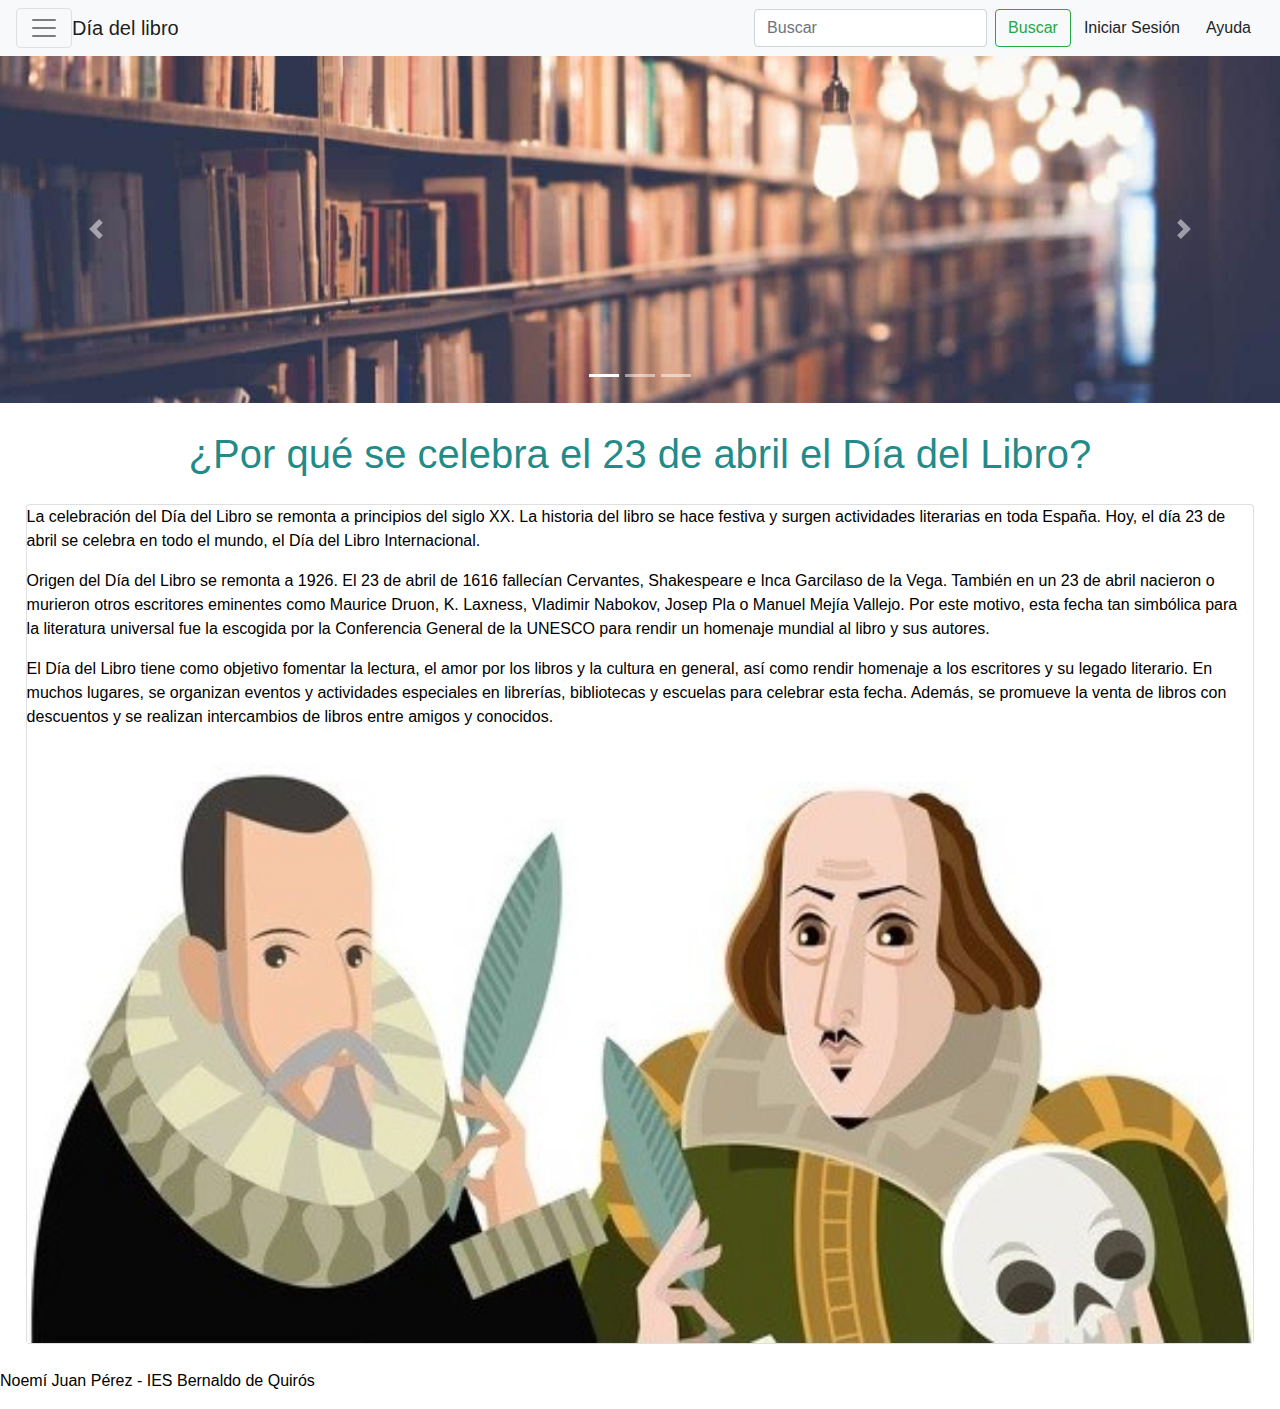
==== index.html @ b271fe77 "Primera subida pagina web" ====
<!DOCTYPE html>
<html lang="es">

<head>
    <meta charset="UTF-8">
    <title>Día del Libro</title>
    <link rel="stylesheet" href="https://cdn.jsdelivr.net/npm/bootstrap@4.3.1/dist/css/bootstrap.min.css"
        integrity="sha384-ggOyR0iXCbMQv3Xipma34MD+dH/1fQ784/j6cY/iJTQUOhcWr7x9JvoRxT2MZw1T" crossorigin="anonymous">
        <link rel="stylesheet" href="css.css">
    <script src="https://code.jquery.com/jquery-3.6.3.js"></script>
    <script>
        $(document).ready(function () {

            $("#iniciar").click(function (event) {
                location.href = "login.html";
            });
        });
    </script>

</head>

<body>
    <div class="pos-f-t">
        <nav class="navbar  navbar-light bg-light navbar-fixed-top">
            <button class="navbar-toggler" type="button" data-toggle="collapse"
                data-target="#navbarToggleExternalContent" aria-controls="navbarToggleExternalContent"
                aria-expanded="false" aria-label="Toggle navigation">
                <span class="navbar-toggler-icon"></span>
            </button>
            <a class="navbar-brand" href="index.html">Día del libro</a>
            <ul class="navbar-nav mr-auto">

            </ul>
            <form class="form-inline my-2 my-lg-0">
                <input class="form-control mr-sm-2" type="search" placeholder="Buscar" aria-label="Buscar">
                <button class="btn btn-outline-success my-2 my-sm-0" type="submit">Buscar</button>
                <button type="button" class="btn btn-light" id="iniciar">Iniciar Sesión</button>
                <button type="button" class="btn btn-light">Ayuda</button>
            </form>
            <div class="collapse navbar-collapse" id="navbarToggleExternalContent">
                <ul class="nav flex-column">
                    <li class="nav-item">
                        <a class="nav-link active" href="audio.html">Audiolibros, postcast y canales de lectura</a>
                    </li>
                    <li class="nav-item">
                        <a class="nav-link active" href="iniciativa.html">Iniciativas para fomentar la lectura</a>
                    </li>
                    <li class="nav-item">
                        <a class="nav-link active" href="adaptacion.html">Adaptación para personas con discapacidad</a>
                    </li>
                    <li class="nav-item">
                        <a class="nav-link active" href="donativos.html">Donativos de libros</a>
                    </li>
                    <li class="nav-item">
                        <a class="nav-link active" href="concursos.html">Concurso de carteles, poesía, relatos
                            cortos</a>
                    </li>
                    <li class="nav-item">
                        <a class="nav-link active" href="libros.html">Libros más vendidos, mejor valorados y más
                            premiados</a>
                    </li>
                    <li class="nav-item">
                        <a class="nav-link active" href="cafes.html">Cafés-Librerías</a>
                    </li>
                </ul>
            </div>
    </div>
    </nav>
    </div>
    <div id="carouselExampleIndicators" class="carousel slide" data-ride="carousel">
        <ol class="carousel-indicators">
            <li data-target="#carouselExampleIndicators" data-slide-to="0" class="active"></li>
            <li data-target="#carouselExampleIndicators" data-slide-to="1"></li>
            <li data-target="#carouselExampleIndicators" data-slide-to="2"></li>
        </ol>
        <div class="carousel-inner">
            <div class="carousel-item active">
                <img class="d-block w-100" src="imagenes/imagen2.jpg" alt="First slide">
            </div>
            <div class="carousel-item">
                <img class="d-block w-100" src="imagenes/imagen2.jpg" alt="Second slide">
            </div>
            <div class="carousel-item">
                <img class="d-block w-100" src="imagenes/imagen2.jpg" alt="Third slide">
            </div>
        </div>
        <a class="carousel-control-prev" href="#carouselExampleIndicators" role="button" data-slide="prev">
            <span class="carousel-control-prev-icon" aria-hidden="true"></span>
            <span class="sr-only">Previous</span>
        </a>
        <a class="carousel-control-next" href="#carouselExampleIndicators" role="button" data-slide="next">
            <span class="carousel-control-next-icon" aria-hidden="true"></span>
            <span class="sr-only">Next</span>
        </a>

    </div>
        <h1>¿Por qué se celebra el 23 de abril el Día del Libro?</h1>
        <div class="card margin">
        <p>La celebración del Día del Libro se remonta a principios del siglo XX. La historia del libro se hace festiva
            y surgen actividades literarias en toda España. Hoy, el día 23 de abril se celebra en todo el mundo, el Día
            del Libro Internacional.</p>
        <p> Origen del Día del Libro se remonta a 1926. El 23 de abril de 1616 fallecían Cervantes, Shakespeare e
            Inca Garcilaso de la Vega. También en un 23 de abril nacieron o murieron otros escritores eminentes como
            Maurice Druon, K. Laxness, Vladimir Nabokov, Josep Pla o Manuel Mejía Vallejo. Por este motivo, esta fecha
            tan simbólica para la literatura universal fue la escogida por la Conferencia General de la UNESCO para
            rendir un homenaje mundial al libro y sus autores.</p>
        <p>El Día del Libro tiene como objetivo fomentar la lectura, el amor por los libros y la cultura en general,
            así como rendir homenaje a los escritores y su legado literario. En muchos lugares, se organizan eventos y
            actividades especiales en librerías, bibliotecas y escuelas para celebrar esta fecha. Además, se promueve la
            venta de libros con descuentos y se realizan intercambios de libros entre amigos y conocidos.
        </p>
        <img  src="imagenes/cys.jpg" alt="escritor">
    </div>
    <div id="#content"></div>
    <script src="https://code.jquery.com/jquery-3.3.1.slim.min.js"
        integrity="sha384-q8i/X+965DzO0rT7abK41JStQIAqVgRVzpbzo5smXKp4YfRvH+8abtTE1Pi6jizo"
        crossorigin="anonymous"></script>
    <script src="https://cdn.jsdelivr.net/npm/popper.js@1.14.7/dist/umd/popper.min.js"
        integrity="sha384-UO2eT0CpHqdSJQ6hJty5KVphtPhzWj9WO1clHTMGa3JDZwrnQq4sF86dIHNDz0W1"
        crossorigin="anonymous"></script>
    <script src="https://cdn.jsdelivr.net/npm/bootstrap@4.3.1/dist/js/bootstrap.min.js"
        integrity="sha384-JjSmVgyd0p3pXB1rRibZUAYoIIy6OrQ6VrjIEaFf/nJGzIxFDsf4x0xIM+B07jRM"
        crossorigin="anonymous"></script>
</body>
<footer>
    <p>Noemí Juan Pérez - IES Bernaldo de Quirós</p>
</footer>
</html>
---- css.css ----
body {
  font-family: Arial, Helvetica, sans-serif;
  color: black;
}
h1 {
    color: rgba(19, 132, 130, 0.946);
  text-align: center;
  margin: revert;
}
.margin {
  margin: 2%;
}

.item-menu{
    color: rgba(47, 125, 150, 0.946) !important;
}

.centrar-audio{
    margin-left: 9%;
}

.transparent-bar{
    opacity: 0.6;
}
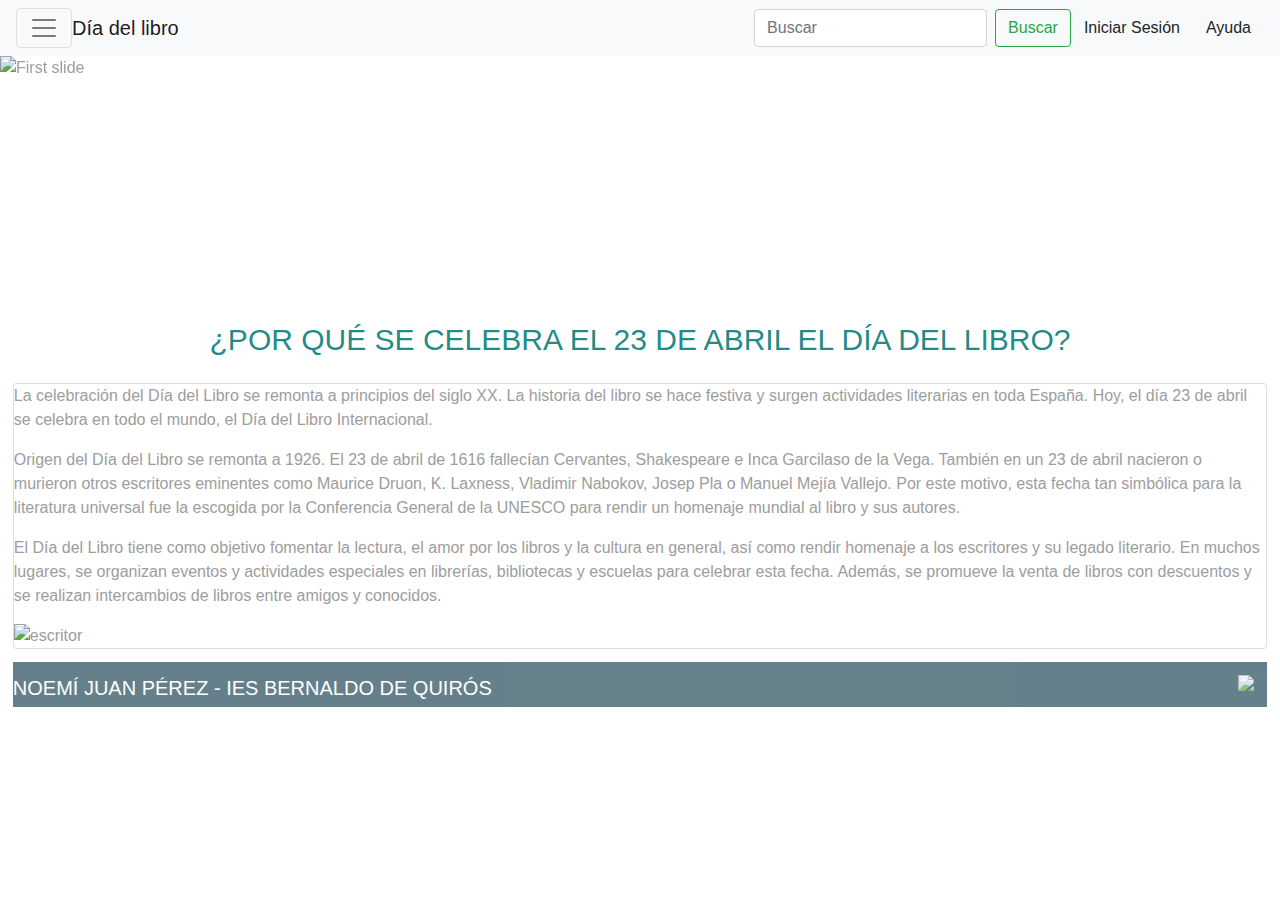
==== commit 0697e121: "Add files via upload" ====
--- a/index.html
+++ b/index.html
@@ -6,13 +6,13 @@
     <title>Día del Libro</title>
     <link rel="stylesheet" href="https://cdn.jsdelivr.net/npm/bootstrap@4.3.1/dist/css/bootstrap.min.css"
         integrity="sha384-ggOyR0iXCbMQv3Xipma34MD+dH/1fQ784/j6cY/iJTQUOhcWr7x9JvoRxT2MZw1T" crossorigin="anonymous">
-        <link rel="stylesheet" href="css.css">
+    <link rel="stylesheet" href="css.css">
     <script src="https://code.jquery.com/jquery-3.6.3.js"></script>
     <script>
         $(document).ready(function () {
 
             $("#iniciar").click(function (event) {
-                location.href = "login.html";
+                $('#myModal').modal('show');
             });
         });
     </script>
@@ -75,13 +75,13 @@
         </ol>
         <div class="carousel-inner">
             <div class="carousel-item active">
-                <img class="d-block w-100" src="imagenes/imagen2.jpg" alt="First slide">
+                <img class="d-block w-100" src="imagenes/escritores.png" alt="First slide">
             </div>
             <div class="carousel-item">
-                <img class="d-block w-100" src="imagenes/imagen2.jpg" alt="Second slide">
+                <img class="d-block w-100" src="imagenes/animales2.PNG" alt="Second slide">
             </div>
             <div class="carousel-item">
-                <img class="d-block w-100" src="imagenes/imagen2.jpg" alt="Third slide">
+                <img class="d-block w-100" src="imagenes/animales3.PNG" alt="Third slide">
             </div>
         </div>
         <a class="carousel-control-prev" href="#carouselExampleIndicators" role="button" data-slide="prev">
@@ -94,8 +94,8 @@
         </a>
 
     </div>
-        <h1>¿Por qué se celebra el 23 de abril el Día del Libro?</h1>
-        <div class="card margin">
+    <h1>¿Por qué se celebra el 23 de abril el Día del Libro?</h1>
+    <div class="card margin">
         <p>La celebración del Día del Libro se remonta a principios del siglo XX. La historia del libro se hace festiva
             y surgen actividades literarias en toda España. Hoy, el día 23 de abril se celebra en todo el mundo, el Día
             del Libro Internacional.</p>
@@ -109,7 +109,7 @@
             actividades especiales en librerías, bibliotecas y escuelas para celebrar esta fecha. Además, se promueve la
             venta de libros con descuentos y se realizan intercambios de libros entre amigos y conocidos.
         </p>
-        <img  src="imagenes/cys.jpg" alt="escritor">
+        <img src="imagenes/escritores.jpg" alt="escritor">
     </div>
     <div id="#content"></div>
     <script src="https://code.jquery.com/jquery-3.3.1.slim.min.js"
@@ -121,8 +121,79 @@
     <script src="https://cdn.jsdelivr.net/npm/bootstrap@4.3.1/dist/js/bootstrap.min.js"
         integrity="sha384-JjSmVgyd0p3pXB1rRibZUAYoIIy6OrQ6VrjIEaFf/nJGzIxFDsf4x0xIM+B07jRM"
         crossorigin="anonymous"></script>
+        <!-- Modal -->
+<div id="myModal" class="modal hide log" tabindex="-1" role="dialog" aria-labelledby="myModalLabel" aria-hidden="true">
+    <div class="modal-header">
+        <button type="button" class="close" data-dismiss="modal" aria-hidden="true">×</button>
+    </div>
+    <div class="modal-body">
+        <form>
+            <!-- Email input -->
+            <div class="form-outline mb-4">
+              <input type="email" id="form2Example1" class="form-control" />
+              <label class="form-label" for="form2Example1">Correo</label>
+            </div>
+          
+            <!-- Password input -->
+            <div class="form-outline mb-4">
+              <input type="password" id="form2Example2" class="form-control" />
+              <label class="form-label" for="form2Example2">Contraseña</label>
+            </div>
+          
+            <!-- 2 column grid layout for inline styling -->
+            <div class="row mb-4">
+              <div class="col d-flex justify-content-center">
+                <!-- Checkbox -->
+                <div class="form-check">
+                  <input class="form-check-input" type="checkbox" value="" id="form2Example31" checked />
+                  <label class="form-check-label" for="form2Example31"> Recuerdame </label>
+                </div>
+              </div>
+          
+              <div class="col">
+                <!-- Simple link -->
+                <a href="#!">¿Olvidaste la contraseña?</a>
+              </div>
+            </div>
+          
+            <!-- Submit button -->
+            <button type="button" data-dismiss="modal" class="btn btn-success btn-block mb-4">Iniciar Sesión</button>
+          
+            <!-- Register buttons -->
+            <div class="text-center">
+              <p>Not a member? <a href="#!">Register</a></p>
+              <p>or sign up with:</p>
+              <button type="button" class="btn btn-link btn-floating mx-1">
+                <i class="fab fa-facebook-f"></i>
+              </button>
+          
+              <button type="button" class="btn btn-link btn-floating mx-1">
+                <i class="fab fa-google"></i>
+              </button>
+          
+              <button type="button" class="btn btn-link btn-floating mx-1">
+                <i class="fab fa-twitter"></i>
+              </button>
+          
+              <button type="button" class="btn btn-link btn-floating mx-1">
+                <i class="fab fa-github"></i>
+              </button>
+            </div>
+          </form>
+        </div>
+</div>
 </body>
-<footer>
-    <p>Noemí Juan Pérez - IES Bernaldo de Quirós</p>
-</footer>
+
+    <footer class="pie">
+        <div class="texto-footer space-top"><p>Noemí Juan Pérez - IES Bernaldo de Quirós</p>
+        </div>
+        <p class="space-top">
+            <a href="http://jigsaw.w3.org/css-validator/check/referer">
+                <img style="border:0;width:88px;height:31px"
+                    src="http://jigsaw.w3.org/css-validator/images/vcss"
+                    alt="¡CSS Válido!" />
+            </a>
+        </p>
+    </footer>
+
 </html>--- a/css.css
+++ b/css.css
@@ -1,24 +1,180 @@
 body {
-  font-family: Arial, Helvetica, sans-serif;
-  color: black;
+  font-family: "ralewaylight", Arial, sans-serif;
+  color: #9d9d9d;
 }
 h1 {
-    color: rgba(19, 132, 130, 0.946);
+  font-family: "ralewaymedium", Arial, sans-serif;
+  color: rgba(19, 132, 130, 0.946);
+  font-size: 30px;
+  margin-bottom: 2%;
+  margin-top: 2%;
+  font-weight: normal;
+  text-transform: uppercase;
   text-align: center;
-  margin: revert;
+}
+h2 {
+  font-family: "ralewaymedium", Arial, sans-serif;
+  color: rgba(19, 132, 130, 0.946);
+  font-size: 20px;
+  margin-bottom: 2%;
+  margin-top: 2%;
+  font-weight: normal;
+  text-transform: uppercase;
+  text-align: center;
+}
+.carousel > .carousel-inner > .carousel-item > img{
+  width:640px; /* Yeap you can change the width and height*/
+  height:240px;
 }
 .margin {
-  margin: 2%;
+  margin: 1%;
+}
+.text {
+  text-align: center;
+  
 }
 
-.item-menu{
-    color: rgba(47, 125, 150, 0.946) !important;
+.item-menu {
+  color: rgba(23, 65, 79, 0.946);
 }
 
-.centrar-audio{
-    margin-left: 9%;
+.centrar-audio {
+  margin-left: 25%;
 }
 
-.transparent-bar{
-    opacity: 0.6;
+.transparent-bar {
+  opacity: 0.6;
 }
+
+img{
+  width:100%;
+	height: 50%;
+	object-fit: cover;
+}
+.log{
+  background-color: white;
+  color: black;
+  height: 50%;
+}
+a {
+  color: rgba(19, 132, 130, 0.946);
+}
+.texto-footer{
+  color: white;
+  vertical-align: middle;
+  font-size: 20px;
+}
+.pie{
+  display: flex;
+  justify-content: space-between;
+  vertical-align: middle;
+  color: white;
+  background-color: rgba(23, 65, 79, 0.946);
+  font-size: 2px;
+  opacity: 0.70;
+  text-align: center;
+  height: 45px;
+  vertical-align: middle;
+  margin-left: 1%;
+  margin-right: 1%;
+  line-height: 1.3;
+  text-transform: uppercase;
+
+  
+}
+.space-top{
+  margin-top: 1%;
+}
+<!-- Boton en las tarjetas-- > 
+.doubleLeft {
+  background: #fafafa;
+  color: #343434;
+  display: inline-block;
+  font-size: 14px;
+  padding: 10px 0;
+  min-width: 155px;
+  text-transform: uppercase;
+  border-radius: 40px 0 0 40px;
+  border-top: 1px solid #dcdcdc;
+  border-right: 0;
+  border-left: 1px solid #dcdcdc;
+  border-bottom: 1px solid #dcdcdc;
+}
+
+.doubleRight {
+  margin-left: -4px;
+  border-top: 1px solid #dcdcdc;
+  border-right: 1px solid #dcdcdc;
+  border-left: 1px solid #dcdcdc;
+  border-bottom: 1px solid #dcdcdc;
+  border-radius: 0 40px 40px 0;
+  margin-left: -4px;
+  border-top: 1px solid #dcdcdc;
+  border-right: 1px solid #dcdcdc;
+  border-left: 1px solid #dcdcdc;
+  border-bottom: 1px solid #dcdcdc;
+}
+
+.doubleBtn .choose {
+  background: #fafafa;
+  color: rgba(19, 132, 130, 0.946);
+  display: block;
+  font-size: 11px;
+  height: 10px;
+  left: 50%;
+  margin: -12px 0 0 -13px;
+  padding: 12px 0;
+  position: absolute;
+  text-align: center;
+  top: 50%;
+  width: 27px;
+}
+
+.doubleBtn .choose i {
+  display: block;
+  margin-left: -1px;
+  margin-top: -10px;
+}
+
+.doubleBtn {
+  position: relative;
+  text-align: center;
+}
+
+.doubleBtn a {
+  background: #fafafa;
+  color: #343434;
+  display: inline-block;
+  font-size: 14px;
+  padding: 10px 0;
+  min-width: 155px;
+  text-transform: uppercase;
+}
+
+.doubleBtn.planBtn {
+  text-align: center;
+}
+
+.doubleBtn.planBtn a {
+  min-width: 113px;
+  text-align: center;
+  font-size: 13px;
+  background: #ffffff;
+}
+
+.doubleBtn.itemBtn a {
+  min-width: 60px;
+  text-align: center;
+  font-size: 13px;
+  background: rgba(255, 255, 255, 0);
+  color: #ffffff;
+  padding: 5px 0;
+}
+
+.doubleBtn.planBtn .choose {
+  background: #ffffff;
+}
+
+.centrar-video {
+  text-align: center;
+}
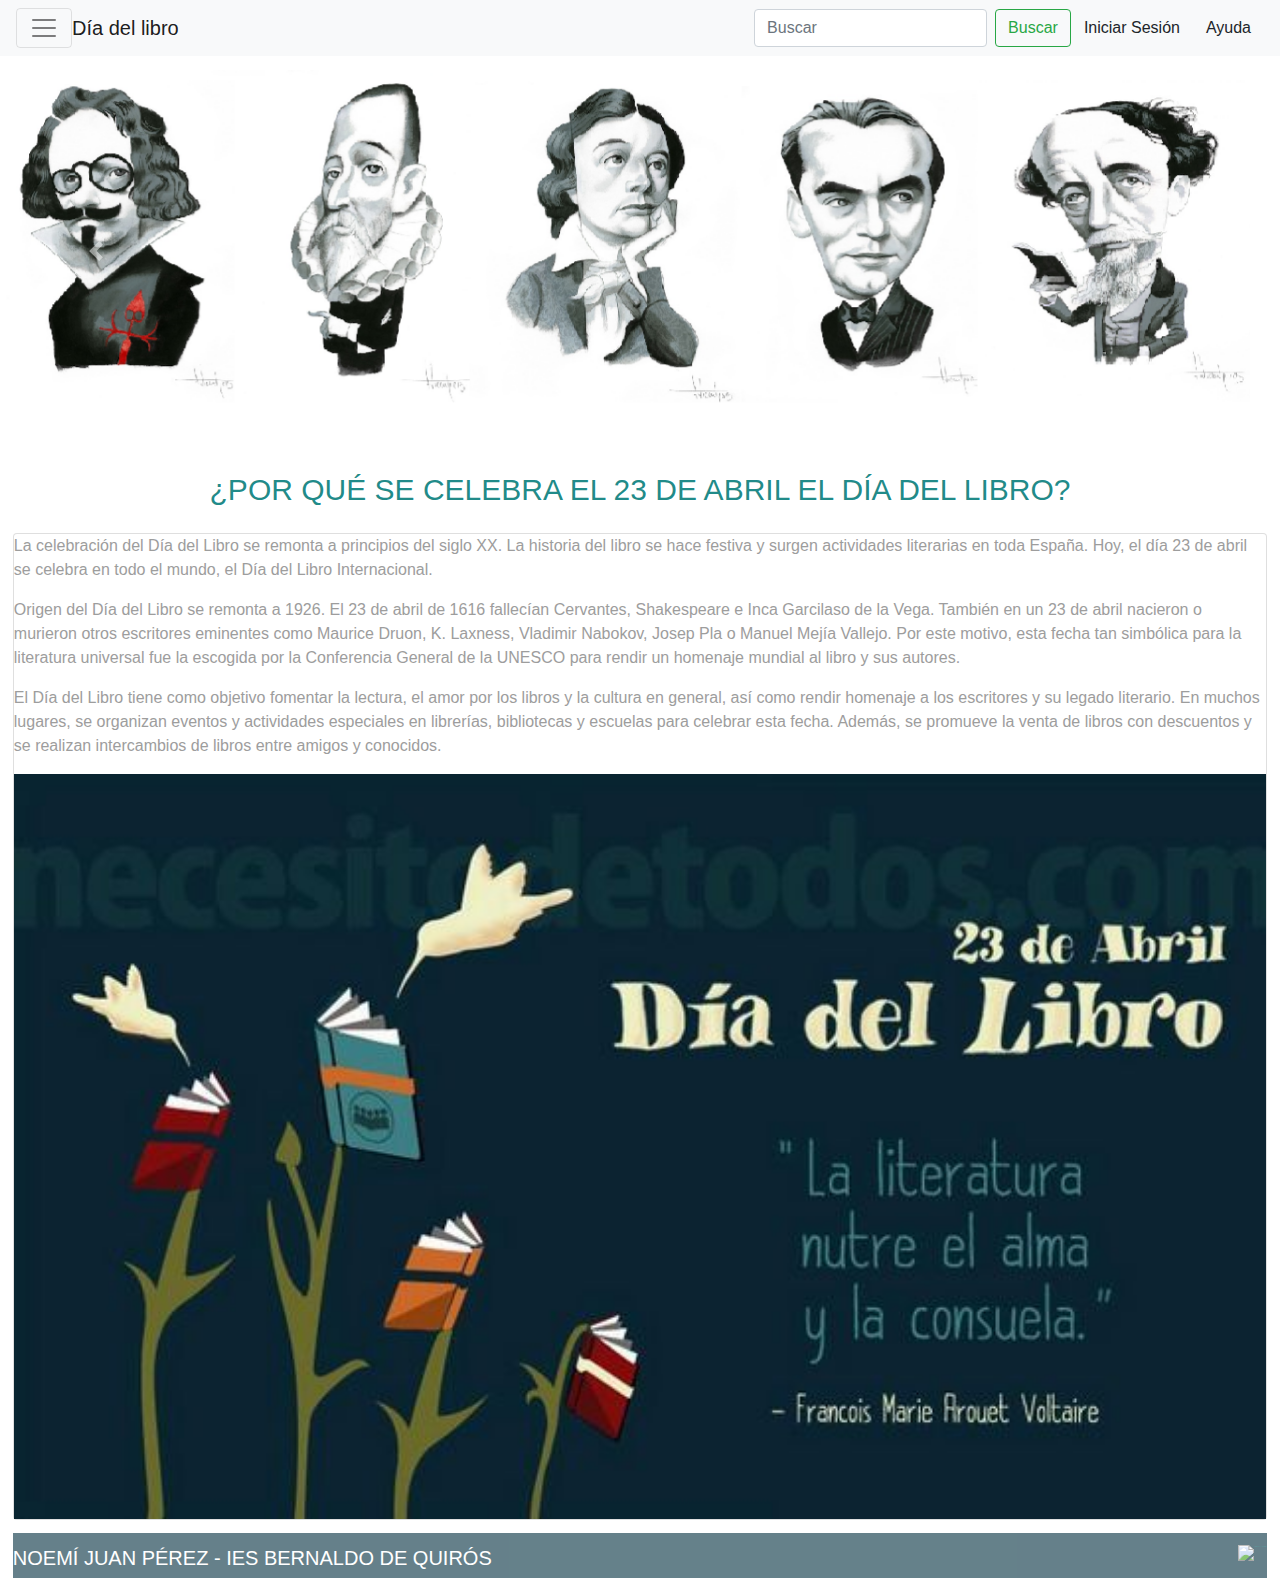
==== commit 7326e311: "Actualización" ====
--- a/index.html
+++ b/index.html
@@ -20,180 +20,189 @@
 </head>
 
 <body>
-    <div class="pos-f-t">
-        <nav class="navbar  navbar-light bg-light navbar-fixed-top">
-            <button class="navbar-toggler" type="button" data-toggle="collapse"
-                data-target="#navbarToggleExternalContent" aria-controls="navbarToggleExternalContent"
-                aria-expanded="false" aria-label="Toggle navigation">
-                <span class="navbar-toggler-icon"></span>
-            </button>
-            <a class="navbar-brand" href="index.html">Día del libro</a>
-            <ul class="navbar-nav mr-auto">
-
-            </ul>
-            <form class="form-inline my-2 my-lg-0">
-                <input class="form-control mr-sm-2" type="search" placeholder="Buscar" aria-label="Buscar">
-                <button class="btn btn-outline-success my-2 my-sm-0" type="submit">Buscar</button>
-                <button type="button" class="btn btn-light" id="iniciar">Iniciar Sesión</button>
-                <button type="button" class="btn btn-light">Ayuda</button>
-            </form>
-            <div class="collapse navbar-collapse" id="navbarToggleExternalContent">
-                <ul class="nav flex-column">
-                    <li class="nav-item">
-                        <a class="nav-link active" href="audio.html">Audiolibros, postcast y canales de lectura</a>
-                    </li>
-                    <li class="nav-item">
-                        <a class="nav-link active" href="iniciativa.html">Iniciativas para fomentar la lectura</a>
-                    </li>
-                    <li class="nav-item">
-                        <a class="nav-link active" href="adaptacion.html">Adaptación para personas con discapacidad</a>
-                    </li>
-                    <li class="nav-item">
-                        <a class="nav-link active" href="donativos.html">Donativos de libros</a>
-                    </li>
-                    <li class="nav-item">
-                        <a class="nav-link active" href="concursos.html">Concurso de carteles, poesía, relatos
-                            cortos</a>
-                    </li>
-                    <li class="nav-item">
-                        <a class="nav-link active" href="libros.html">Libros más vendidos, mejor valorados y más
-                            premiados</a>
-                    </li>
-                    <li class="nav-item">
-                        <a class="nav-link active" href="cafes.html">Cafés-Librerías</a>
-                    </li>
+    <div>
+        <div class="pos-f-t">
+            <nav class="navbar  navbar-light bg-light navbar-fixed-top">
+                <button class="navbar-toggler" type="button" data-toggle="collapse"
+                    data-target="#navbarToggleExternalContent" aria-controls="navbarToggleExternalContent"
+                    aria-expanded="false" aria-label="Toggle navigation">
+                    <span class="navbar-toggler-icon"></span>
+                </button>
+                <a class="navbar-brand" href="index.html">Día del libro</a>
+                <ul class="navbar-nav mr-auto">
+
                 </ul>
+                <form class="form-inline my-2 my-lg-0">
+                    <input class="form-control mr-sm-2" type="search" placeholder="Buscar" aria-label="Buscar">
+                    <button class="btn btn-outline-success my-2 my-sm-0" type="submit">Buscar</button>
+                    <button type="button" class="btn btn-light" id="iniciar">Iniciar Sesión</button>
+                    <button type="button" class="btn btn-light">Ayuda</button>
+                </form>
+                <div class="collapse navbar-collapse" id="navbarToggleExternalContent">
+                    <ul class="nav flex-column">
+                        <li class="nav-item">
+                            <a class="nav-link active" href="audio.html">Audiolibros, postcast y canales de lectura</a>
+                        </li>
+                        <li class="nav-item">
+                            <a class="nav-link active" href="iniciativa.html">Iniciativas para fomentar la lectura</a>
+                        </li>
+                        <li class="nav-item">
+                            <a class="nav-link active" href="adaptacion.html">Adaptación para personas con
+                                discapacidad</a>
+                        </li>
+                        <li class="nav-item">
+                            <a class="nav-link active" href="donativos.html">Donativos de libros</a>
+                        </li>
+                        <li class="nav-item">
+                            <a class="nav-link active" href="concursos.html">Concurso de carteles, poesía, relatos
+                                cortos</a>
+                        </li>
+                        <li class="nav-item">
+                            <a class="nav-link active" href="libros.html">Libros más vendidos, mejor valorados y más
+                                premiados</a>
+                        </li>
+                        <li class="nav-item">
+                            <a class="nav-link active" href="cafes.html">Cafés-Librerías</a>
+                        </li>
+                    </ul>
+                </div>
+            </nav>
+        </div>
+        <div id="carouselExampleIndicators" class="carousel slide" data-ride="carousel">
+            <ol class="carousel-indicators">
+                <li data-target="#carouselExampleIndicators" data-slide-to="0" class="active"></li>
+                <li data-target="#carouselExampleIndicators" data-slide-to="1"></li>
+                <li data-target="#carouselExampleIndicators" data-slide-to="2"></li>
+            </ol>
+            <div class="carousel-inner">
+                <div class="carousel-item active">
+                    <img class="d-block w-100" src="imagenes/escritores.png" alt="First slide">
+                </div>
+                <div class="carousel-item">
+                    <img class="d-block w-100" src="imagenes/escritoras.png" alt="Second slide">
+                </div>
+                <div class="carousel-item">
+                    <img class="d-block w-100" src="imagenes/escri.png" alt="Third slide">
+                </div>
             </div>
+            <a class="carousel-control-prev" href="#carouselExampleIndicators" role="button" data-slide="prev">
+                <span class="carousel-control-prev-icon" aria-hidden="true"></span>
+                <span class="sr-only">Previous</span>
+            </a>
+            <a class="carousel-control-next" href="#carouselExampleIndicators" role="button" data-slide="next">
+                <span class="carousel-control-next-icon" aria-hidden="true"></span>
+                <span class="sr-only">Next</span>
+            </a>
+
+        </div>
+        <h1>¿Por qué se celebra el 23 de abril el Día del Libro?</h1>
+        <div class="card margin">
+            <p>La celebración del Día del Libro se remonta a principios del siglo XX. La historia del libro se hace
+                festiva
+                y surgen actividades literarias en toda España. Hoy, el día 23 de abril se celebra en todo el mundo, el
+                Día
+                del Libro Internacional.</p>
+            <p> Origen del Día del Libro se remonta a 1926. El 23 de abril de 1616 fallecían Cervantes, Shakespeare e
+                Inca Garcilaso de la Vega. También en un 23 de abril nacieron o murieron otros escritores eminentes como
+                Maurice Druon, K. Laxness, Vladimir Nabokov, Josep Pla o Manuel Mejía Vallejo. Por este motivo, esta
+                fecha
+                tan simbólica para la literatura universal fue la escogida por la Conferencia General de la UNESCO para
+                rendir un homenaje mundial al libro y sus autores.</p>
+            <p>El Día del Libro tiene como objetivo fomentar la lectura, el amor por los libros y la cultura en general,
+                así como rendir homenaje a los escritores y su legado literario. En muchos lugares, se organizan eventos
+                y
+                actividades especiales en librerías, bibliotecas y escuelas para celebrar esta fecha. Además, se
+                promueve la
+                venta de libros con descuentos y se realizan intercambios de libros entre amigos y conocidos.
+            </p>
+            <img src="imagenes/libro.jpg" alt="escritor">
+        </div>
+        <div id="#content"></div>
+        <script src="https://code.jquery.com/jquery-3.3.1.slim.min.js"
+            integrity="sha384-q8i/X+965DzO0rT7abK41JStQIAqVgRVzpbzo5smXKp4YfRvH+8abtTE1Pi6jizo"
+            crossorigin="anonymous"></script>
+        <script src="https://cdn.jsdelivr.net/npm/popper.js@1.14.7/dist/umd/popper.min.js"
+            integrity="sha384-UO2eT0CpHqdSJQ6hJty5KVphtPhzWj9WO1clHTMGa3JDZwrnQq4sF86dIHNDz0W1"
+            crossorigin="anonymous"></script>
+        <script src="https://cdn.jsdelivr.net/npm/bootstrap@4.3.1/dist/js/bootstrap.min.js"
+            integrity="sha384-JjSmVgyd0p3pXB1rRibZUAYoIIy6OrQ6VrjIEaFf/nJGzIxFDsf4x0xIM+B07jRM"
+            crossorigin="anonymous"></script>
+        <!-- Modal -->
+        <div id="myModal" class="modal hide log" tabindex="-1" role="dialog" aria-labelledby="myModal"
+            aria-hidden="true">
+            <div class="modal-header">
+                <button type="button" class="close" data-dismiss="modal" aria-hidden="true">×</button>
+            </div>
+            <div class="modal-body">
+                <form>
+                    <!-- Email input -->
+                    <div class="form-outline mb-4">
+                        <input type="email" id="form2Example1" class="form-control">
+                        <label class="form-label" for="form2Example1">Correo</label>
+                    </div>
+
+                    <!-- Password input -->
+                    <div class="form-outline mb-4">
+                        <input type="password" id="form2Example2" class="form-control">
+                        <label class="form-label" for="form2Example2">Contraseña</label>
+                    </div>
+
+                    <!-- 2 column grid layout for inline styling -->
+                    <div class="row mb-4">
+                        <div class="col d-flex justify-content-center">
+                            <!-- Checkbox -->
+                            <div class="form-check">
+                                <input class="form-check-input" type="checkbox" value="" id="form2Example31" checked>
+                                <label class="form-check-label" for="form2Example31"> Recuerdame </label>
+                            </div>
+                        </div>
+
+                        <div class="col">
+                            <!-- Simple link -->
+                            <a href="#!">¿Olvidaste la contraseña?</a>
+                        </div>
+                    </div>
+
+                    <!-- Submit button -->
+                    <button type="button" data-dismiss="modal" class="btn btn-success btn-block mb-4">Iniciar
+                        Sesión</button>
+
+                    <!-- Register buttons -->
+                    <div class="text-center">
+                        <p>Not a member? <a href="#!">Register</a></p>
+                        <p>or sign up with:</p>
+                        <button type="button" class="btn btn-link btn-floating mx-1">
+                            <i class="fab fa-facebook-f"></i>
+                        </button>
+
+                        <button type="button" class="btn btn-link btn-floating mx-1">
+                            <i class="fab fa-google"></i>
+                        </button>
+
+                        <button type="button" class="btn btn-link btn-floating mx-1">
+                            <i class="fab fa-twitter"></i>
+                        </button>
+
+                        <button type="button" class="btn btn-link btn-floating mx-1">
+                            <i class="fab fa-github"></i>
+                        </button>
+                    </div>
+                </form>
+            </div>
+        </div>
     </div>
-    </nav>
-    </div>
-    <div id="carouselExampleIndicators" class="carousel slide" data-ride="carousel">
-        <ol class="carousel-indicators">
-            <li data-target="#carouselExampleIndicators" data-slide-to="0" class="active"></li>
-            <li data-target="#carouselExampleIndicators" data-slide-to="1"></li>
-            <li data-target="#carouselExampleIndicators" data-slide-to="2"></li>
-        </ol>
-        <div class="carousel-inner">
-            <div class="carousel-item active">
-                <img class="d-block w-100" src="imagenes/escritores.png" alt="First slide">
-            </div>
-            <div class="carousel-item">
-                <img class="d-block w-100" src="imagenes/animales2.PNG" alt="Second slide">
-            </div>
-            <div class="carousel-item">
-                <img class="d-block w-100" src="imagenes/animales3.PNG" alt="Third slide">
-            </div>
-        </div>
-        <a class="carousel-control-prev" href="#carouselExampleIndicators" role="button" data-slide="prev">
-            <span class="carousel-control-prev-icon" aria-hidden="true"></span>
-            <span class="sr-only">Previous</span>
-        </a>
-        <a class="carousel-control-next" href="#carouselExampleIndicators" role="button" data-slide="next">
-            <span class="carousel-control-next-icon" aria-hidden="true"></span>
-            <span class="sr-only">Next</span>
-        </a>
-
-    </div>
-    <h1>¿Por qué se celebra el 23 de abril el Día del Libro?</h1>
-    <div class="card margin">
-        <p>La celebración del Día del Libro se remonta a principios del siglo XX. La historia del libro se hace festiva
-            y surgen actividades literarias en toda España. Hoy, el día 23 de abril se celebra en todo el mundo, el Día
-            del Libro Internacional.</p>
-        <p> Origen del Día del Libro se remonta a 1926. El 23 de abril de 1616 fallecían Cervantes, Shakespeare e
-            Inca Garcilaso de la Vega. También en un 23 de abril nacieron o murieron otros escritores eminentes como
-            Maurice Druon, K. Laxness, Vladimir Nabokov, Josep Pla o Manuel Mejía Vallejo. Por este motivo, esta fecha
-            tan simbólica para la literatura universal fue la escogida por la Conferencia General de la UNESCO para
-            rendir un homenaje mundial al libro y sus autores.</p>
-        <p>El Día del Libro tiene como objetivo fomentar la lectura, el amor por los libros y la cultura en general,
-            así como rendir homenaje a los escritores y su legado literario. En muchos lugares, se organizan eventos y
-            actividades especiales en librerías, bibliotecas y escuelas para celebrar esta fecha. Además, se promueve la
-            venta de libros con descuentos y se realizan intercambios de libros entre amigos y conocidos.
-        </p>
-        <img src="imagenes/escritores.jpg" alt="escritor">
-    </div>
-    <div id="#content"></div>
-    <script src="https://code.jquery.com/jquery-3.3.1.slim.min.js"
-        integrity="sha384-q8i/X+965DzO0rT7abK41JStQIAqVgRVzpbzo5smXKp4YfRvH+8abtTE1Pi6jizo"
-        crossorigin="anonymous"></script>
-    <script src="https://cdn.jsdelivr.net/npm/popper.js@1.14.7/dist/umd/popper.min.js"
-        integrity="sha384-UO2eT0CpHqdSJQ6hJty5KVphtPhzWj9WO1clHTMGa3JDZwrnQq4sF86dIHNDz0W1"
-        crossorigin="anonymous"></script>
-    <script src="https://cdn.jsdelivr.net/npm/bootstrap@4.3.1/dist/js/bootstrap.min.js"
-        integrity="sha384-JjSmVgyd0p3pXB1rRibZUAYoIIy6OrQ6VrjIEaFf/nJGzIxFDsf4x0xIM+B07jRM"
-        crossorigin="anonymous"></script>
-        <!-- Modal -->
-<div id="myModal" class="modal hide log" tabindex="-1" role="dialog" aria-labelledby="myModalLabel" aria-hidden="true">
-    <div class="modal-header">
-        <button type="button" class="close" data-dismiss="modal" aria-hidden="true">×</button>
-    </div>
-    <div class="modal-body">
-        <form>
-            <!-- Email input -->
-            <div class="form-outline mb-4">
-              <input type="email" id="form2Example1" class="form-control" />
-              <label class="form-label" for="form2Example1">Correo</label>
-            </div>
-          
-            <!-- Password input -->
-            <div class="form-outline mb-4">
-              <input type="password" id="form2Example2" class="form-control" />
-              <label class="form-label" for="form2Example2">Contraseña</label>
-            </div>
-          
-            <!-- 2 column grid layout for inline styling -->
-            <div class="row mb-4">
-              <div class="col d-flex justify-content-center">
-                <!-- Checkbox -->
-                <div class="form-check">
-                  <input class="form-check-input" type="checkbox" value="" id="form2Example31" checked />
-                  <label class="form-check-label" for="form2Example31"> Recuerdame </label>
-                </div>
-              </div>
-          
-              <div class="col">
-                <!-- Simple link -->
-                <a href="#!">¿Olvidaste la contraseña?</a>
-              </div>
-            </div>
-          
-            <!-- Submit button -->
-            <button type="button" data-dismiss="modal" class="btn btn-success btn-block mb-4">Iniciar Sesión</button>
-          
-            <!-- Register buttons -->
-            <div class="text-center">
-              <p>Not a member? <a href="#!">Register</a></p>
-              <p>or sign up with:</p>
-              <button type="button" class="btn btn-link btn-floating mx-1">
-                <i class="fab fa-facebook-f"></i>
-              </button>
-          
-              <button type="button" class="btn btn-link btn-floating mx-1">
-                <i class="fab fa-google"></i>
-              </button>
-          
-              <button type="button" class="btn btn-link btn-floating mx-1">
-                <i class="fab fa-twitter"></i>
-              </button>
-          
-              <button type="button" class="btn btn-link btn-floating mx-1">
-                <i class="fab fa-github"></i>
-              </button>
-            </div>
-          </form>
-        </div>
-</div>
-</body>
 
     <footer class="pie">
-        <div class="texto-footer space-top"><p>Noemí Juan Pérez - IES Bernaldo de Quirós</p>
+        <div class="texto-footer space-top">
+            <p>Noemí Juan Pérez - IES Bernaldo de Quirós</p>
         </div>
         <p class="space-top">
             <a href="http://jigsaw.w3.org/css-validator/check/referer">
-                <img style="border:0;width:88px;height:31px"
-                    src="http://jigsaw.w3.org/css-validator/images/vcss"
-                    alt="¡CSS Válido!" />
+                <img style="border:0;width:88px;height:31px" src="http://jigsaw.w3.org/css-validator/images/vcss"
+                    alt="¡CSS Válido!">
             </a>
         </p>
     </footer>
+</body>
 
 </html>--- a/css.css
+++ b/css.css
@@ -23,8 +23,10 @@
   text-align: center;
 }
 .carousel > .carousel-inner > .carousel-item > img{
-  width:640px; /* Yeap you can change the width and height*/
-  height:240px;
+  width:900px;
+ height: 390px;
+ 
+
 }
 .margin {
   margin: 1%;
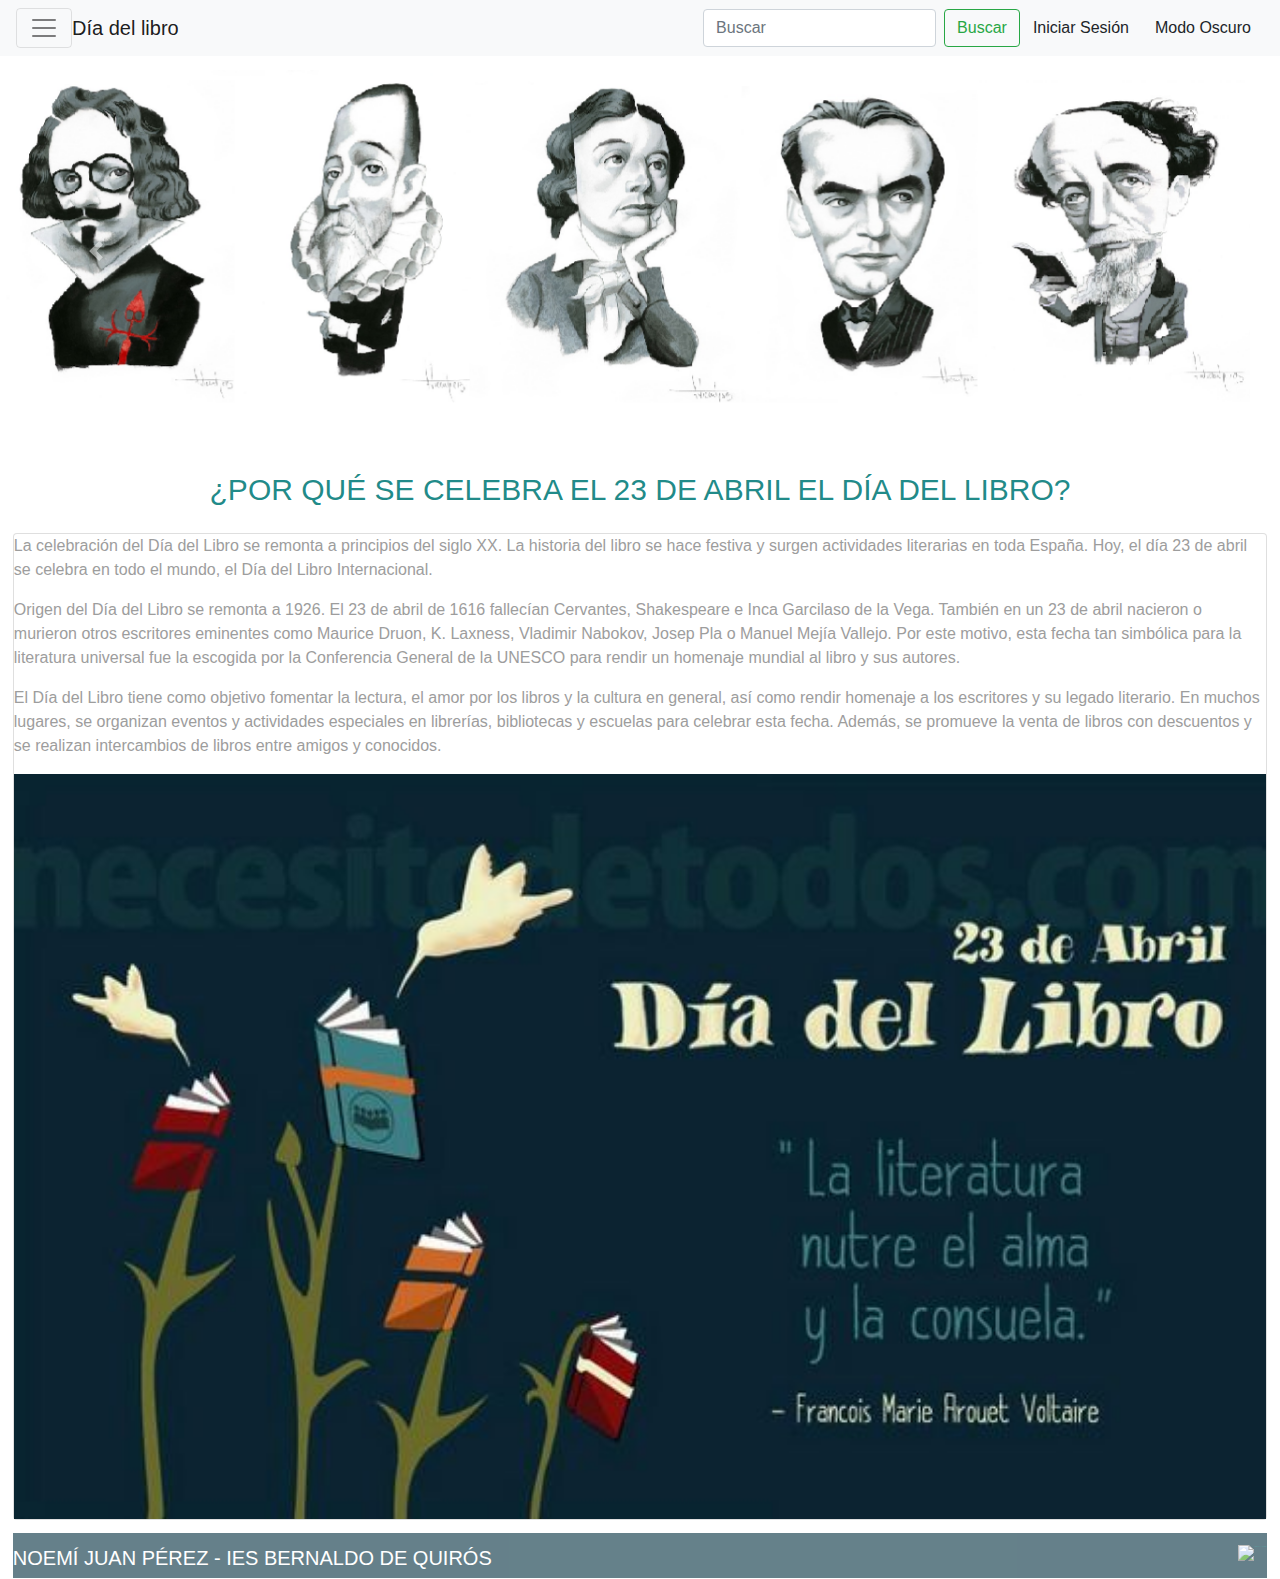
==== commit 27491cce: "Add files via upload" ====
--- a/index.html
+++ b/index.html
@@ -8,13 +8,8 @@
         integrity="sha384-ggOyR0iXCbMQv3Xipma34MD+dH/1fQ784/j6cY/iJTQUOhcWr7x9JvoRxT2MZw1T" crossorigin="anonymous">
     <link rel="stylesheet" href="css.css">
     <script src="https://code.jquery.com/jquery-3.6.3.js"></script>
-    <script>
-        $(document).ready(function () {
-
-            $("#iniciar").click(function (event) {
-                $('#myModal').modal('show');
-            });
-        });
+    <script src="https://code.jquery.com/ui/1.13.2/jquery-ui.js"></script>
+    <script src="./javascript.js">
     </script>
 
 </head>
@@ -34,9 +29,9 @@
                 </ul>
                 <form class="form-inline my-2 my-lg-0">
                     <input class="form-control mr-sm-2" type="search" placeholder="Buscar" aria-label="Buscar">
-                    <button class="btn btn-outline-success my-2 my-sm-0" type="submit">Buscar</button>
+                    <button class="btn btn-outline-success my-2 my-sm-0" id="buscar" type="submit">Buscar</button>
                     <button type="button" class="btn btn-light" id="iniciar">Iniciar Sesión</button>
-                    <button type="button" class="btn btn-light">Ayuda</button>
+                    <button type="button" class="btn btn-light" id="modo-oscuro">Modo Oscuro</button>
                 </form>
                 <div class="collapse navbar-collapse" id="navbarToggleExternalContent">
                     <ul class="nav flex-column">
@@ -56,10 +51,6 @@
                         <li class="nav-item">
                             <a class="nav-link active" href="concursos.html">Concurso de carteles, poesía, relatos
                                 cortos</a>
-                        </li>
-                        <li class="nav-item">
-                            <a class="nav-link active" href="libros.html">Libros más vendidos, mejor valorados y más
-                                premiados</a>
                         </li>
                         <li class="nav-item">
                             <a class="nav-link active" href="cafes.html">Cafés-Librerías</a>
@@ -194,7 +185,7 @@
 
     <footer class="pie">
         <div class="texto-footer space-top">
-            <p>Noemí Juan Pérez - IES Bernaldo de Quirós</p>
+            <p><label id = "tooltip" title = "mxc58627@educastur.es">Noemí Juan Pérez - IES Bernaldo de Quirós</label></p>
         </div>
         <p class="space-top">
             <a href="http://jigsaw.w3.org/css-validator/check/referer">
